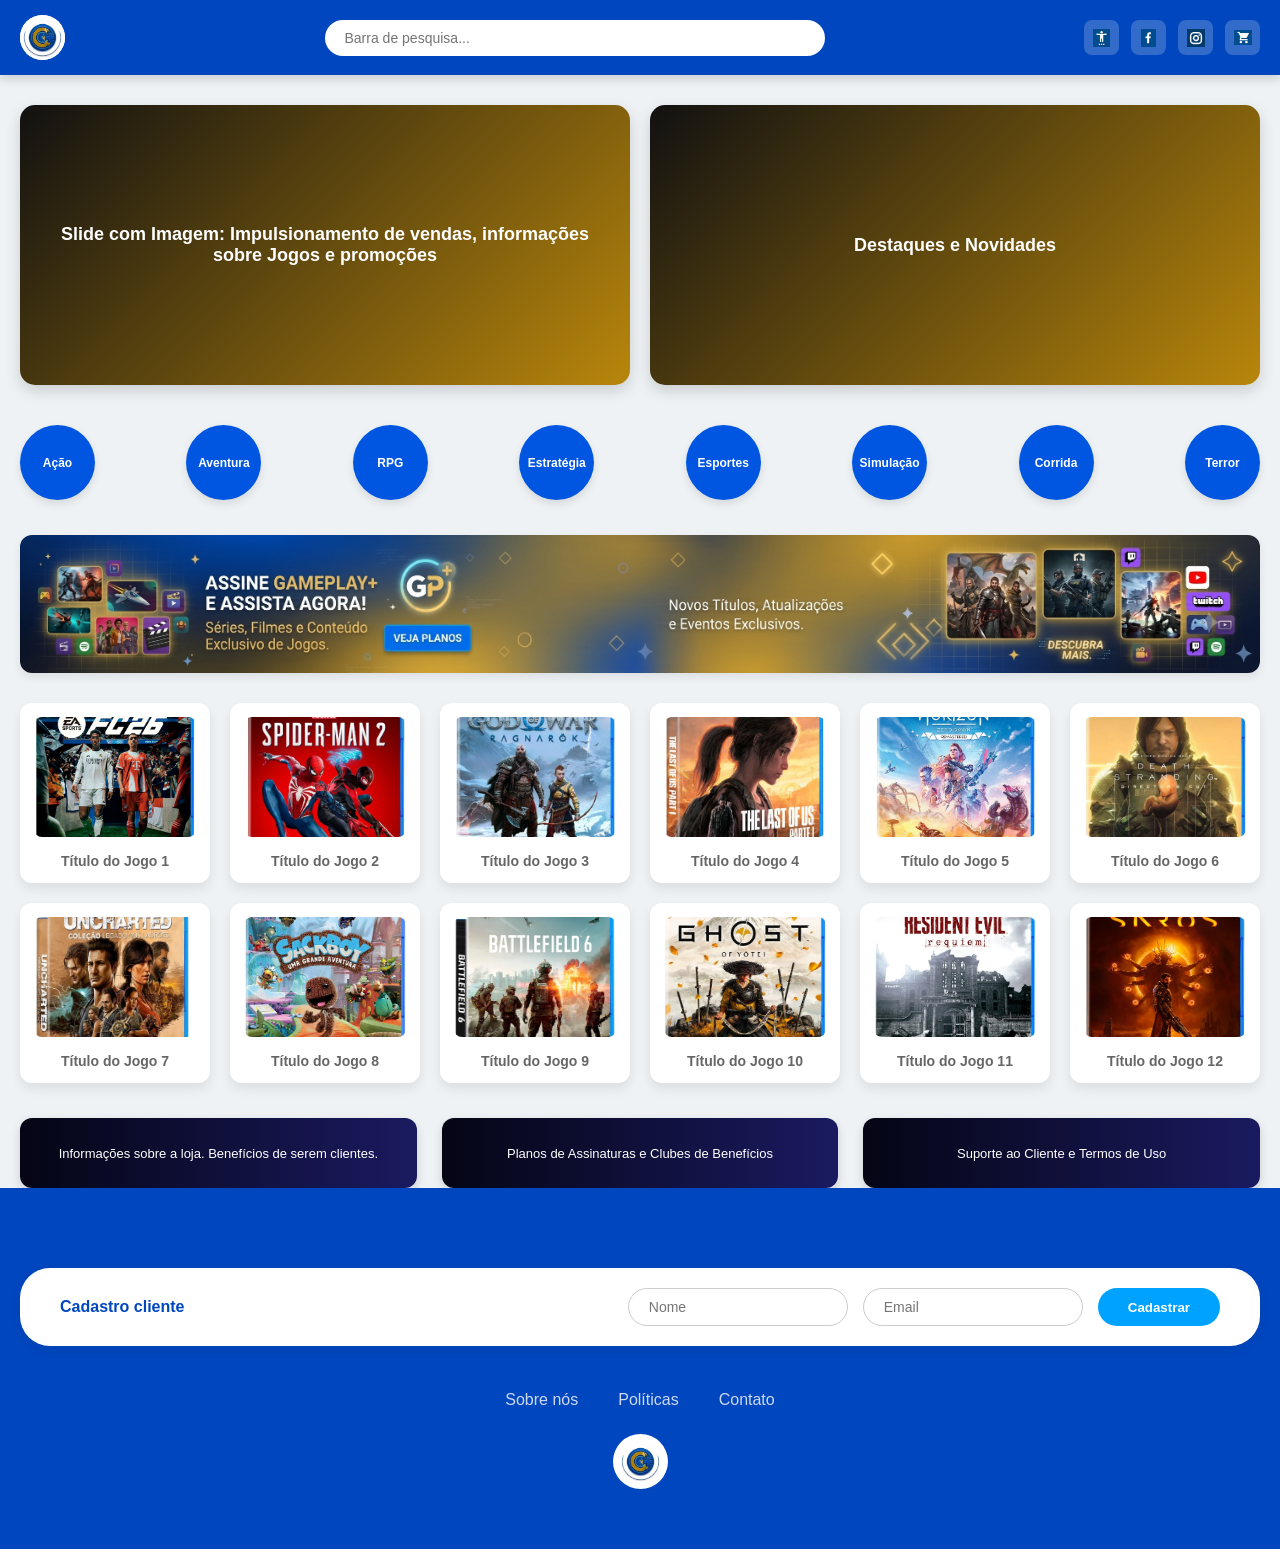
==== index.html @ a06d81d7 "enviando arquivos iniciais do projeto" ====
<!doctype html>
<html lang="pt-BR">
  <head>
    <meta charset="UTF-8" />
    <meta name="viewport" content="width=device-width, initial-scale=1.0" />
    <title>Store Layout - Desktop</title>
    <link rel="stylesheet" href="style.css" />
  </head>
  <body>
    <header>
      <div class="nav-container">
        <div class="logo">
          <img src="imagens/logo.png" alt="Logotipo Gameplay+" class="logo" />
        </div>

        <div class="search-bar">
          <input type="text" placeholder="Barra de pesquisa..." />
        </div>

        <div class="header-actions">
          <div class="action-btn">
            <img
              src="/imagens/acessibilidade.png"
              alt="Acessibilidade"
              class="btn-icon"
            />
          </div>
          <div class="action-btn">
            <img src="/imagens/facebook.png" alt="Facebook" class="btn-icon" />
          </div>
          <div class="action-btn">
            <img
              src="/imagens/instagram.png"
              alt="Instagram"
              class="btn-icon"
            />
          </div>
          <div class="action-btn">
            <img
              src="/imagens/carrinho.png"
              alt="Carrinho de compras"
              class="btn-icon"
            />
          </div>
        </div>
      </div>
    </header>

    <div class="container">
      <section class="hero-section">
        <div class="hero-banner">
          Slide com Imagem: Impulsionamento de vendas, informações sobre Jogos e
          promoções
        </div>
        <div class="hero-banner">Destaques e Novidades</div>
      </section>

      <section class="categories-section">
        <div class="category-item">Ação</div>
        <div class="category-item">Aventura</div>
        <div class="category-item">RPG</div>
        <div class="category-item">Estratégia</div>
        <div class="category-item">Esportes</div>
        <div class="category-item">Simulação</div>
        <div class="category-item">Corrida</div>
        <div class="category-item">Terror</div>
      </section>

      <div class="ad-space">
        <img src="imagens/anuncio2.png" alt="Anúncio GAMEPLAY+" />
      </div>

      <section class="games-grid">
        <div class="game-card">
          <img src="/imagens/jogo1.png" alt="Jogo 1" class="game-image" />
          <p class="game-title">Título do Jogo 1</p>
        </div>
        <div class="game-card">
          <img src="/imagens/jogo2.png" alt="Jogo 2" class="game-image" />
          <p class="game-title">Título do Jogo 2</p>
        </div>
        <div class="game-card">
          <img src="/imagens/jogo3.png" alt="Jogo 3" class="game-image" />
          <p class="game-title">Título do Jogo 3</p>
        </div>
        <div class="game-card">
          <img src="/imagens/jogo4.png" alt="Jogo 4" class="game-image" />
          <p class="game-title">Título do Jogo 4</p>
        </div>
        <div class="game-card">
          <img src="/imagens/jogo5.png" alt="Jogo 5" class="game-image" />
          <p class="game-title">Título do Jogo 5</p>
        </div>
        <div class="game-card">
          <img src="/imagens/jogo6.png" alt="Jogo 6" class="game-image" />
          <p class="game-title">Título do Jogo 6</p>
        </div>
        <div class="game-card">
          <img src="/imagens/jogo7.png" alt="Jogo 7" class="game-image" />
          <p class="game-title">Título do Jogo 7</p>
        </div>
        <div class="game-card">
          <img src="/imagens/jogo8.png" alt="Jogo 8" class="game-image" />
          <p class="game-title">Título do Jogo 8</p>
        </div>
        <div class="game-card">
          <img src="/imagens/jogo9.png" alt="Jogo 9" class="game-image" />
          <p class="game-title">Título do Jogo 9</p>
        </div>
        <div class="game-card">
          <img src="/imagens/jogo10.png" alt="Jogo 10" class="game-image" />
          <p class="game-title">Título do Jogo 10</p>
        </div>
        <div class="game-card">
          <img src="/imagens/jogo11.png" alt="Jogo 11" class="game-image" />
          <p class="game-title">Título do Jogo 11</p>
        </div>
        <div class="game-card">
          <img src="/imagens/jogo12.png" alt="Jogo 12" class="game-image" />
          <p class="game-title">Título do Jogo 12</p>
        </div>
      </section>

      <section class="info-section">
        <div class="info-card">
          Informações sobre a loja. Benefícios de serem clientes.
        </div>
        <div class="info-card">
          Planos de Assinaturas e Clubes de Benefícios
        </div>
        <div class="info-card">Suporte ao Cliente e Termos de Uso</div>
      </section>
    </div>

    <footer>
      <section class="newsletter-bar-container">
      <div class="newsletter-bar">
        <div class="newsletter-title">Cadastro cliente</div>
        <div class="newsletter-form">
          <input type="text" placeholder="Nome" />
          <input type="email" placeholder="Email" />
          <button type="button">Cadastrar</button>
        </div>
      </div>
    </section>

    <footer>
      <div class="footer-content">
        <div class="footer-links">
          <span>Sobre nós</span>
          <span>Políticas</span>
          <span>Contato</span>
        </div>
        
        <div class="footer-logo-box">
          <img src="imagens/logo.png" alt="Logotipo Gameplay+" class="footer-logo" />
        </div>
      </div>
    </footer>
  </body>
</html>
---- style.css ----
/* --- Configurações Globais --- */
* {
  margin: 0;
  padding: 0;
  box-sizing: border-box; /* Garante que padding e bordas não aumentem o tamanho total do elemento */
  font-family: "Segoe UI", Tahoma, Geneva, Verdana, sans-serif;
}

body {
  background-color: #eef2f5;
  color: #333;
  display: flex;
  flex-direction: column; /* Alinha o conteúdo principal e o rodapé verticalmente */
  align-items: center; /* Centraliza a estrutura principal no meio da tela */
}

/* Container que limita a largura do layout em telas grandes */
.container {
  width: 100%;
  max-width: 1280px;
  padding: 0 20px;
}

/* --- Header / Cabeçalho --- */
header {
  width: 100%;
  background-color: #0046be;
  color: white;
  display: flex;
  justify-content: center;
  padding: 15px 0;
  box-shadow: 0 4px 10px rgba(0, 0, 0, 0.15);
}

header .nav-container {
  display: flex;
  align-items: center;
  justify-content: space-between;
  width: 100%;
  max-width: 1280px;
  padding: 0 20px;
}

.logo {
  width: 45px;
  height: 45px;
  background-color: white;
  border-radius: 50%;
}

.search-bar {
  flex: 1; /* Faz a barra expandir para ocupar o espaço disponível */
  max-width: 500px; /* Impede que ela fique excessivamente larga */
  margin: 0 20px;
}

.search-bar input {
  width: 100%;
  padding: 10px 20px;
  border-radius: 25px;
  border: none;
  outline: none;
  font-size: 14px;
}

.header-actions {
  display: flex;
  gap: 12px;
}

.action-btn {
  width: 35px;
  height: 35px;
  background-color: rgba(255, 255, 255, 0.2);
  border-radius: 8px;
  cursor: pointer;
  display: flex; /* Adicionado para alinhar o ícone interno */
  align-items: center; /* Centraliza verticalmente o ícone */
  justify-content: center; /* Centraliza horizontalmente o ícone */
  transition: background 0.2s;
}

.action-btn:hover {
  background-color: rgba(255, 255, 255, 0.4);
}

/* Estilo para ajustar as imagens internas das mídias/carrinho */
.btn-icon {
  width: 18px;
  height: 18px;
  object-fit: contain;
}

/* --- Banner Principal (Destaques/Slide) --- */
.hero-section {
  margin-top: 30px;
  display: grid;
  grid-template-columns: 1fr 1fr; /* Divide a tela perfeitamente em duas metades */
  gap: 20px;
}

.hero-banner {
  height: 280px;
  background: linear-gradient(135deg, #111111 0%, #b8860b 100%);
  border-radius: 15px;
  box-shadow: 0 6px 15px rgba(0, 0, 0, 0.15);
  display: flex;
  align-items: center;
  justify-content: center;
  color: white;
  padding: 30px;
  text-align: center;
  font-weight: bold;
  font-size: 18px;
}

/* --- Categorias --- */
.categories-section {
  margin-top: 30px;
  display: flex;
  justify-content: space-between;
  align-items: center;
  gap: 15px;
  padding: 10px 0;
}

.category-item {
  min-width: 75px;
  height: 75px;
  background-color: #0056e0;
  border-radius: 50%;
  display: flex;
  align-items: center;
  justify-content: center;
  color: white;
  font-size: 12px;
  font-weight: bold;
  cursor: pointer;
  box-shadow: 0 4px 8px rgba(0, 0, 0, 0.1);
  transition: transform 0.2s;
}

.category-item:hover {
  transform: scale(1.08);
}

/* --- Espaço de Anúncio --- */
.ad-space {
  margin-top: 25px;
  width: 100%;
  /* Removemos a altura de 45px antiga para o banner não ficar esmagado */
  max-height: 180px;
  border-radius: 12px; /* Mantém os cantos arredondados combinando com o layout */
  overflow: hidden; /* Garante que os cantos da imagem também fiquem arredondados */
  box-shadow: 0 4px 10px rgba(0, 0, 0, 0.08); /* Um leve sombreado para dar destaque */
}

/* Nova regra para controlar o comportamento da imagem do anúncio */
.ad-space img {
  width: 100%; /* Força a imagem a ocupar 100% da largura do container */
  height: 100%; /* Força a imagem a ocupar a altura do container */
  object-fit: cover; /* Adapta a imagem ao espaço sem distorcê-la ou esticá-la */
  display: block; /* Remove pequenos espaços em branco indesejados abaixo da imagem */
}

/* --- Grid de Jogos --- */
.games-grid {
  margin-top: 30px;
  display: grid;
  grid-template-columns: repeat(6, 1fr); /* Organiza em 6 colunas fixas */
  gap: 20px;
}

.game-card {
  background-color: white;
  min-height: 180px; /* Garante tamanho inicial mínimo, mas cresce se necessário */
  border-radius: 12px;
  box-shadow: 0 6px 12px rgba(0, 0, 0, 0.08);
  display: flex;
  flex-direction: column; /* Empilha verticalmente: foto por cima, texto por baixo */
  align-items: center;
  justify-content: space-between; /* Distribui espaços de modo que o texto fique bem na base */
  padding: 12px;
  box-sizing: border-box;
  font-weight: 600;
  color: #666;
  transition:
    transform 0.2s,
    box-shadow 0.2s;
  cursor: pointer;
  border: 2px solid transparent;
}

.game-card:hover {
  transform: translateY(-5px);
  box-shadow: 0 10px 20px rgba(0, 0, 0, 0.12);
}

/* Estilização da imagem interna do jogo */
.game-image {
  width: 100%;
  height: 120px;
  object-fit: cover; /* Recorta a imagem para preencher o espaço mantendo a proporção */
  border-radius: 8px;
}

/* Estilização do título do jogo */
.game-title {
  margin: 8px 0 0 0;
  font-size: 14px;
  text-align: center;
}

/* --- Cards de Informações/Benefícios --- */
.info-section {
  margin-top: 35px;
  display: grid;
  /* Garante EXATAMENTE 3 colunas, dividindo igualmente o espaço (uma ao lado da outra) */
  grid-template-columns: repeat(3, 1fr);
  gap: 25px;
}

.info-card {
  height: 70px;
  background: linear-gradient(90deg, #050515 0%, #1a1a60 100%);
  border-radius: 12px;
  color: white;
  display: flex;
  align-items: center;
  justify-content: center;
  padding: 15px;
  text-align: center;
  font-size: 13px;
  box-shadow: 0 4px 10px rgba(0, 0, 0, 0.15);
}

/* --- Barra de Cadastro de Cliente (Newsletter Reestruturada) --- */
.newsletter-bar-container {
  width: 100%;
  display: flex;
  justify-content: center;
  padding: 0 20px;
}

.newsletter-bar {
  /* Usamos margem negativa para fazer a barra flutuar sobre o rodapé azul */
  margin-bottom: -35px;
  z-index: 10; /* Garante que a barra fique por cima do fundo azul */
  width: 100%;
  max-width: 1240px; /* Alinha com os limites das seções de cima */
  background-color: white;
  padding: 20px 40px;
  border-radius: 30px;
  display: flex;
  align-items: center;
  justify-content: space-between;
  box-shadow: 0 4px 12px rgba(0, 0, 0, 0.05);
}

.newsletter-title {
  font-weight: bold;
  color: #0046be;
  font-size: 16px;
}

.newsletter-form {
  display: flex;
  gap: 15px;
  flex: 1;
  justify-content: flex-end;
  max-width: 70%;
}

.newsletter-form input {
  padding: 10px 20px;
  border: 1px solid #ccc;
  border-radius: 20px;
  outline: none;
  width: 220px;
  font-size: 14px;
}

.newsletter-form button {
  background-color: #00a2ff;
  color: white;
  border: none;
  padding: 10px 30px;
  border-radius: 20px;
  cursor: pointer;
  font-weight: bold;
  transition: background 0.2s;
}

.newsletter-form button:hover {
  background-color: #0082cc;
}

/* --- Rodapé (Footer Organizado e Centralizado) --- */
footer {
  width: 100%;
  background-color: #0046be;
  color: white;
  /* Aumentamos o espaçamento superior para compensar a barra flutuante */
  padding: 80px 0 30px 0;
  display: flex;
  flex-direction: column;
  align-items: center;
}

.footer-content {
  width: 100%;
  max-width: 1280px;
  padding: 0 20px;
  display: flex;
  flex-direction: column; /* Mudado para coluna para alinhar os links e a logo no centro vertical */
  align-items: center; /* Centraliza tudo horizontalmente no meio da página */
  gap: 25px; /* Espaçamento perfeito entre a linha de links e a logo */
}

.footer-links {
  display: flex;
  gap: 40px;
  justify-content: center; /* Centraliza a linha de links */
}

.footer-links span {
  cursor: pointer;
  opacity: 0.8;
  transition: opacity 0.2s;
}

.footer-links span:hover {
  opacity: 1;
}

/* Caixa do Logo centralizado */
.footer-logo-box {
  display: flex;
  justify-content: center;
  align-items: center;
}

/* Ajuste fino na imagem do logotipo para o rodapé */
.footer-logo {
  width: 55px;
  height: 55px;
  background-color: white;
  border-radius: 50%;
  object-fit: contain;
  padding: 5px;
}
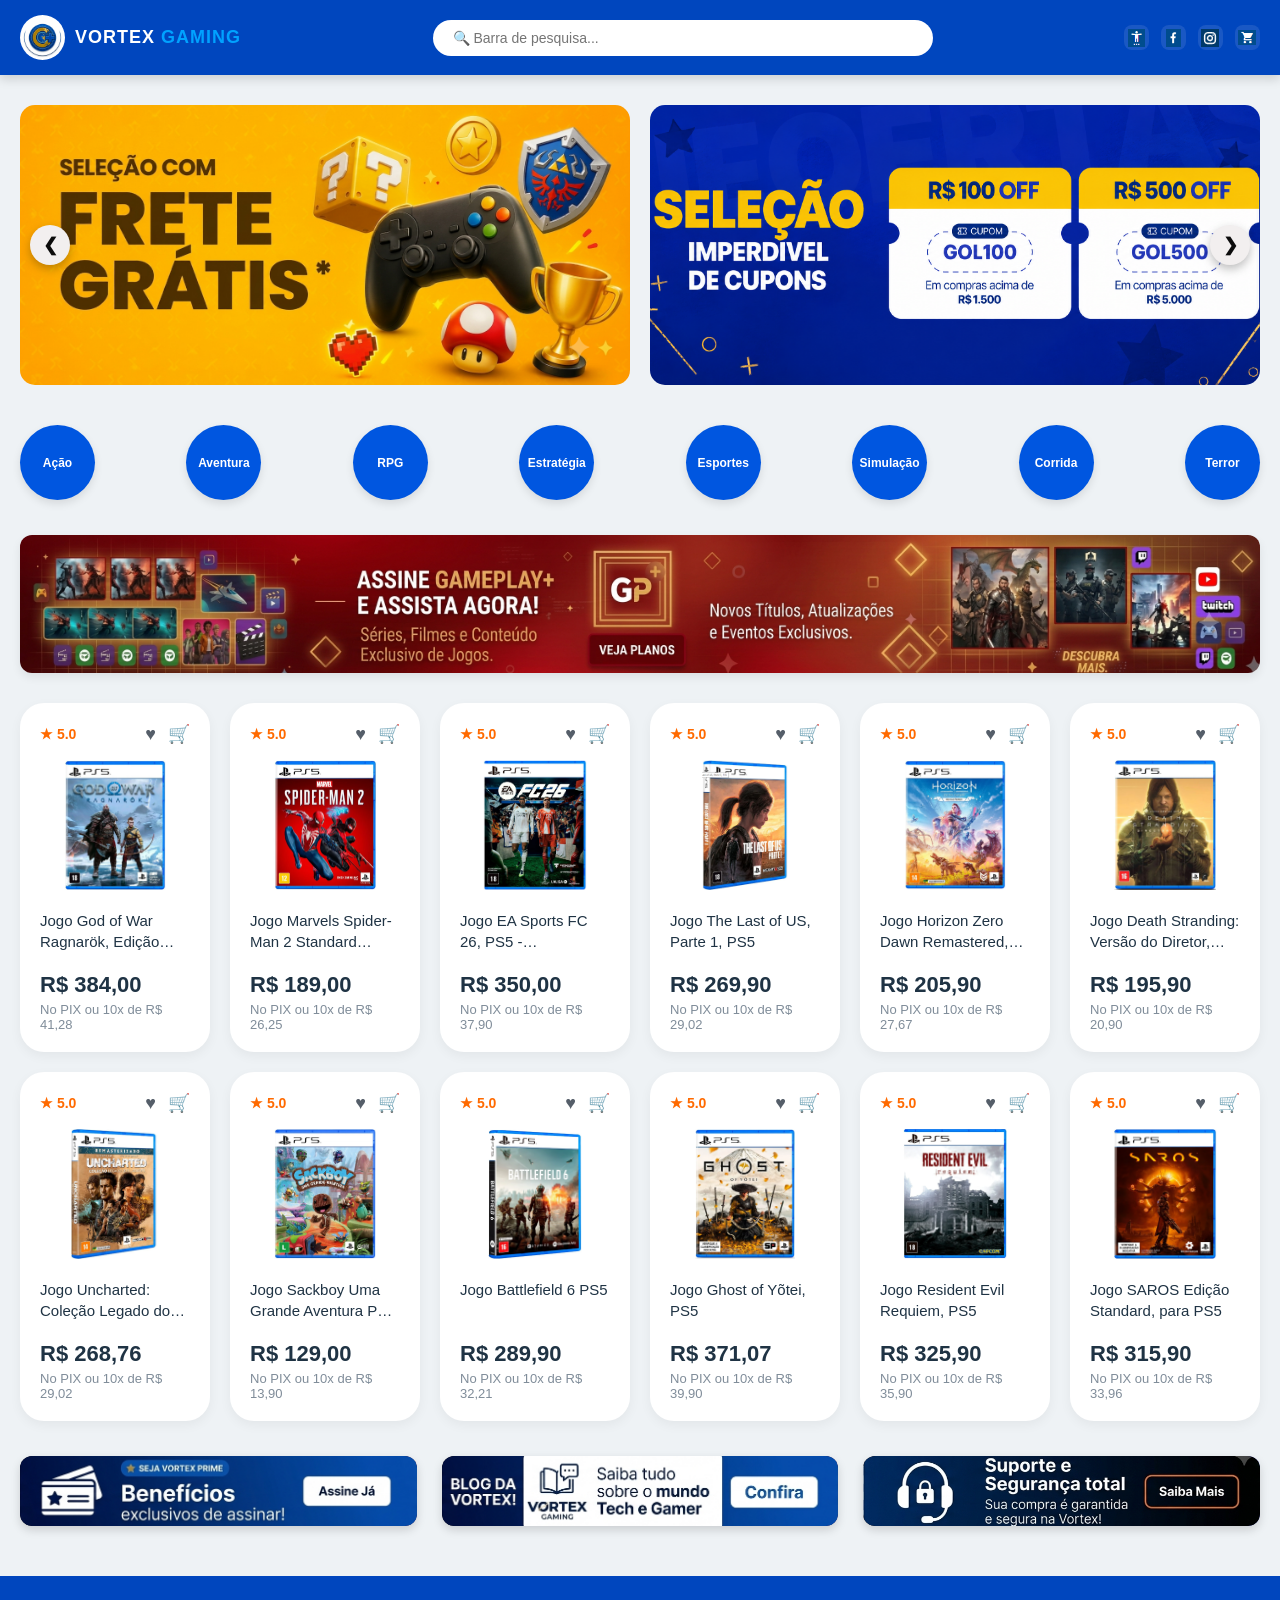
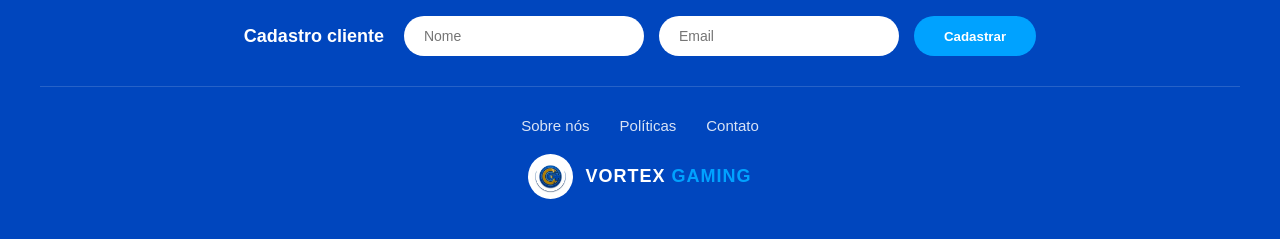
==== commit 3aac5fa7: "criei a página de contato e realizei alterações finais do projeto" ====
--- a/index.html
+++ b/index.html
@@ -3,41 +3,48 @@
   <head>
     <meta charset="UTF-8" />
     <meta name="viewport" content="width=device-width, initial-scale=1.0" />
-    <title>Store Layout - Desktop</title>
+    <title>Vortex Gaming - Store</title>
     <link rel="stylesheet" href="style.css" />
   </head>
   <body>
+    <!-- CABEÇALHO DO SITE -->
     <header>
       <div class="nav-container">
-        <div class="logo">
-          <img src="imagens/logo.png" alt="Logotipo Gameplay+" class="logo" />
-        </div>
-
+        <!-- LOGO E NOME DA MARCA -->
+        <div class="logo-box">
+          <img
+            src="imagens/logo.png"
+            alt="Logotipo Vortex Gaming"
+            class="logo"
+          />
+          <span class="brand-name"
+            >Vortex <span class="brand-accent">Gaming</span></span
+          >
+        </div>
+
+        <!-- BARRA DE PESQUISA -->
         <div class="search-bar">
-          <input type="text" placeholder="Barra de pesquisa..." />
-        </div>
-
+          <input type="text" placeholder="&#128269; Barra de pesquisa..." />
+        </div>
+
+        <!-- ÍCONES DE REDES SOCIAIS, ACESSIBILIDADE E CARRINHO -->
         <div class="header-actions">
           <div class="action-btn">
             <img
-              src="/imagens/acessibilidade.png"
+              src="imagens/acessibilidade.png"
               alt="Acessibilidade"
               class="btn-icon"
             />
           </div>
           <div class="action-btn">
-            <img src="/imagens/facebook.png" alt="Facebook" class="btn-icon" />
+            <img src="imagens/facebook.png" alt="Facebook" class="btn-icon" />
           </div>
           <div class="action-btn">
-            <img
-              src="/imagens/instagram.png"
-              alt="Instagram"
-              class="btn-icon"
-            />
+            <img src="imagens/instagram.png" alt="Instagram" class="btn-icon" />
           </div>
           <div class="action-btn">
             <img
-              src="/imagens/carrinho.png"
+              src="imagens/carrinho.png"
               alt="Carrinho de compras"
               class="btn-icon"
             />
@@ -46,15 +53,33 @@
       </div>
     </header>
 
+    <!-- CONTEÚDO PRINCIPAL -->
     <div class="container">
+      <!-- SEÇÃO DE CARROSSEL/BANNERS -->
       <section class="hero-section">
+        <!-- SETA -->
+        <span class="slide-arrow prev">&#10094;</span>
         <div class="hero-banner">
-          Slide com Imagem: Impulsionamento de vendas, informações sobre Jogos e
-          promoções
-        </div>
-        <div class="hero-banner">Destaques e Novidades</div>
+          <img
+            src="imagens/frete.png"
+            alt="Slide Impulsionamento e Promoções"
+            class="slide-img-placeholder"
+          />
+        </div>
+
+        <div class="hero-banner">
+          <img
+            src="imagens/promocao.png"
+            alt="Slide Destaques e Novidades"
+            class="slide-img-placeholder"
+          />
+        </div>
+
+        <!-- SETA -->
+        <span class="slide-arrow next">&#10095;</span>
       </section>
 
+      <!-- CATEGORIAS DE JOGOS -->
       <section class="categories-section">
         <div class="category-item">Ação</div>
         <div class="category-item">Aventura</div>
@@ -66,94 +91,385 @@
         <div class="category-item">Terror</div>
       </section>
 
+      <!-- ESPAÇO PUBLICITÁRIO -->
       <div class="ad-space">
-        <img src="imagens/anuncio2.png" alt="Anúncio GAMEPLAY+" />
+        <img src="imagens/anuncio2.png" alt="Anúncio Vortex Gaming" />
       </div>
 
+      <!-- GRADE DE JOGOS (12 JOGOS) -->
       <section class="games-grid">
-        <div class="game-card">
-          <img src="/imagens/jogo1.png" alt="Jogo 1" class="game-image" />
-          <p class="game-title">Título do Jogo 1</p>
-        </div>
-        <div class="game-card">
-          <img src="/imagens/jogo2.png" alt="Jogo 2" class="game-image" />
-          <p class="game-title">Título do Jogo 2</p>
-        </div>
-        <div class="game-card">
-          <img src="/imagens/jogo3.png" alt="Jogo 3" class="game-image" />
-          <p class="game-title">Título do Jogo 3</p>
-        </div>
-        <div class="game-card">
-          <img src="/imagens/jogo4.png" alt="Jogo 4" class="game-image" />
-          <p class="game-title">Título do Jogo 4</p>
-        </div>
-        <div class="game-card">
-          <img src="/imagens/jogo5.png" alt="Jogo 5" class="game-image" />
-          <p class="game-title">Título do Jogo 5</p>
-        </div>
-        <div class="game-card">
-          <img src="/imagens/jogo6.png" alt="Jogo 6" class="game-image" />
-          <p class="game-title">Título do Jogo 6</p>
-        </div>
-        <div class="game-card">
-          <img src="/imagens/jogo7.png" alt="Jogo 7" class="game-image" />
-          <p class="game-title">Título do Jogo 7</p>
-        </div>
-        <div class="game-card">
-          <img src="/imagens/jogo8.png" alt="Jogo 8" class="game-image" />
-          <p class="game-title">Título do Jogo 8</p>
-        </div>
-        <div class="game-card">
-          <img src="/imagens/jogo9.png" alt="Jogo 9" class="game-image" />
-          <p class="game-title">Título do Jogo 9</p>
-        </div>
-        <div class="game-card">
-          <img src="/imagens/jogo10.png" alt="Jogo 10" class="game-image" />
-          <p class="game-title">Título do Jogo 10</p>
-        </div>
-        <div class="game-card">
-          <img src="/imagens/jogo11.png" alt="Jogo 11" class="game-image" />
-          <p class="game-title">Título do Jogo 11</p>
-        </div>
-        <div class="game-card">
-          <img src="/imagens/jogo12.png" alt="Jogo 12" class="game-image" />
-          <p class="game-title">Título do Jogo 12</p>
+        <!-- JOGO 1 -->
+        <div class="game-card">
+          <div class="card-header">
+            <span class="rating">★ 5.0</span>
+            <div class="card-actions">
+              <button class="action-btn">♥</button>
+              <button class="action-btn">🛒</button>
+            </div>
+          </div>
+
+          <div class="image-container">
+            <img
+              src="imagens/jogo1.png"
+              alt="God of War Ragnarök"
+              class="game-image"
+            />
+          </div>
+
+          <p class="game-title">
+            Jogo God of War Ragnarök, Edição Standard, PS5
+          </p>
+
+          <div class="price-container">
+            <p class="main-price">R$ 384,00</p>
+            <p class="payment-details">No PIX ou 10x de R$ 41,28</p>
+          </div>
+        </div>
+        <!-- JOGO 2 -->
+        <div class="game-card">
+          <div class="card-header">
+            <span class="rating">★ 5.0</span>
+            <div class="card-actions">
+              <button class="action-btn">♥</button>
+              <button class="action-btn">🛒</button>
+            </div>
+          </div>
+
+          <div class="image-container">
+            <img
+              src="imagens/jogo2.png"
+              alt="Marvels Spider-Man 2"
+              class="game-image"
+            />
+          </div>
+
+          <p class="game-title">
+            Jogo Marvels Spider-Man 2 Standard Edition, Playstation 5
+          </p>
+
+          <div class="price-container">
+            <p class="main-price">R$ 189,00</p>
+            <p class="payment-details">No PIX ou 10x de R$ 26,25</p>
+          </div>
+        </div>
+        <!-- JOGO 3 -->
+        <div class="game-card">
+          <div class="card-header">
+            <span class="rating">★ 5.0</span>
+            <div class="card-actions">
+              <button class="action-btn">♥</button>
+              <button class="action-btn">🛒</button>
+            </div>
+          </div>
+
+          <div class="image-container">
+            <img
+              src="imagens/jogo3.png"
+              alt="EA Sports FC 26"
+              class="game-image"
+            />
+          </div>
+
+          <p class="game-title">Jogo EA Sports FC 26, PS5 - EA000011PS5</p>
+
+          <div class="price-container">
+            <p class="main-price">R$ 350,00</p>
+            <p class="payment-details">No PIX ou 10x de R$ 37,90</p>
+          </div>
+        </div>
+        <!-- JOGO 4 -->
+        <div class="game-card">
+          <div class="card-header">
+            <span class="rating">★ 5.0</span>
+            <div class="card-actions">
+              <button class="action-btn">♥</button>
+              <button class="action-btn">🛒</button>
+            </div>
+          </div>
+
+          <div class="image-container">
+            <img
+              src="imagens/jogo4.png"
+              alt="The Last of Us, Parte 1"
+              class="game-image"
+            />
+          </div>
+
+          <p class="game-title">Jogo The Last of US, Parte 1, PS5</p>
+
+          <div class="price-container">
+            <p class="main-price">R$ 269,90</p>
+            <p class="payment-details">No PIX ou 10x de R$ 29,02</p>
+          </div>
+        </div>
+        <!-- JOGO 5 -->
+        <div class="game-card">
+          <div class="card-header">
+            <span class="rating">★ 5.0</span>
+            <div class="card-actions">
+              <button class="action-btn">♥</button>
+              <button class="action-btn">🛒</button>
+            </div>
+          </div>
+
+          <div class="image-container">
+            <img
+              src="imagens/jogo5.png"
+              alt="Horizon Zero Dawn Remastered"
+              class="game-image"
+            />
+          </div>
+
+          <p class="game-title">Jogo Horizon Zero Dawn Remastered, PS5</p>
+
+          <div class="price-container">
+            <p class="main-price">R$ 205,90</p>
+            <p class="payment-details">No PIX ou 10x de R$ 27,67</p>
+          </div>
+        </div>
+        <!-- JOGO 6 -->
+        <div class="game-card">
+          <div class="card-header">
+            <span class="rating">★ 5.0</span>
+            <div class="card-actions">
+              <button class="action-btn">♥</button>
+              <button class="action-btn">🛒</button>
+            </div>
+          </div>
+
+          <div class="image-container">
+            <img
+              src="imagens/jogo6.png"
+              alt="Death Stranding: Versão do Diretor"
+              class="game-image"
+            />
+          </div>
+
+          <p class="game-title">Jogo Death Stranding: Versão do Diretor, PS5</p>
+
+          <div class="price-container">
+            <p class="main-price">R$ 195,90</p>
+            <p class="payment-details">No PIX ou 10x de R$ 20,90</p>
+          </div>
+        </div>
+        <!-- JOGO 7 -->
+        <div class="game-card">
+          <div class="card-header">
+            <span class="rating">★ 5.0</span>
+            <div class="card-actions">
+              <button class="action-btn">♥</button>
+              <button class="action-btn">🛒</button>
+            </div>
+          </div>
+
+          <div class="image-container">
+            <img
+              src="imagens/jogo7.png"
+              alt="Uncharted: Coleção Legado dos Ladrões"
+              class="game-image"
+            />
+          </div>
+
+          <p class="game-title">
+            Jogo Uncharted: Coleção Legado dos Ladrões, PS5
+          </p>
+
+          <div class="price-container">
+            <p class="main-price">R$ 268,76</p>
+            <p class="payment-details">No PIX ou 10x de R$ 29,02</p>
+          </div>
+        </div>
+        <!-- JOGO 8 -->
+        <div class="game-card">
+          <div class="card-header">
+            <span class="rating">★ 5.0</span>
+            <div class="card-actions">
+              <button class="action-btn">♥</button>
+              <button class="action-btn">🛒</button>
+            </div>
+          </div>
+
+          <div class="image-container">
+            <img
+              src="imagens/jogo8.png"
+              alt="Sackboy: A Big Adventure for PlayStation 5"
+              class="game-image"
+            />
+          </div>
+
+          <p class="game-title">
+            Jogo Sackboy Uma Grande Aventura Para Playstation 5 Sumo
+          </p>
+
+          <div class="price-container">
+            <p class="main-price">R$ 129,00</p>
+            <p class="payment-details">No PIX ou 10x de R$ 13,90</p>
+          </div>
+        </div>
+        <!-- JOGO 9 -->
+        <div class="game-card">
+          <div class="card-header">
+            <span class="rating">★ 5.0</span>
+            <div class="card-actions">
+              <button class="action-btn">♥</button>
+              <button class="action-btn">🛒</button>
+            </div>
+          </div>
+
+          <div class="image-container">
+            <img
+              src="imagens/jogo9.png"
+              alt="Battlefield 6 PS5"
+              class="game-image"
+            />
+          </div>
+
+          <p class="game-title">Jogo Battlefield 6 PS5</p>
+
+          <div class="price-container">
+            <p class="main-price">R$ 289,90</p>
+            <p class="payment-details">No PIX ou 10x de R$ 32,21</p>
+          </div>
+        </div>
+        <!-- JOGO 10 -->
+        <div class="game-card">
+          <div class="card-header">
+            <span class="rating">★ 5.0</span>
+            <div class="card-actions">
+              <button class="action-btn">♥</button>
+              <button class="action-btn">🛒</button>
+            </div>
+          </div>
+
+          <div class="image-container">
+            <img
+              src="imagens/jogo10.png"
+              alt="Ghost of Yõtei"
+              class="game-image"
+            />
+          </div>
+
+          <p class="game-title">Jogo Ghost of Yõtei, PS5</p>
+
+          <div class="price-container">
+            <p class="main-price">R$ 371,07</p>
+            <p class="payment-details">No PIX ou 10x de R$ 39,90</p>
+          </div>
+        </div>
+        <!-- JOGO 11 -->
+        <div class="game-card">
+          <div class="card-header">
+            <span class="rating">★ 5.0</span>
+            <div class="card-actions">
+              <button class="action-btn">♥</button>
+              <button class="action-btn">🛒</button>
+            </div>
+          </div>
+
+          <div class="image-container">
+            <img
+              src="imagens/jogo11.png"
+              alt="Resident Evil Requiem for PlayStation 5"
+              class="game-image"
+            />
+          </div>
+
+          <p class="game-title">Jogo Resident Evil Requiem, PS5</p>
+
+          <div class="price-container">
+            <p class="main-price">R$ 325,90</p>
+            <p class="payment-details">No PIX ou 10x de R$ 35,90</p>
+          </div>
+        </div>
+        <!-- JOGO 12 -->
+        <div class="game-card">
+          <div class="card-header">
+            <span class="rating">★ 5.0</span>
+            <div class="card-actions">
+              <button class="action-btn">♥</button>
+              <button class="action-btn">🛒</button>
+            </div>
+          </div>
+
+          <div class="image-container">
+            <img
+              src="imagens/jogo12.png"
+              alt="SAROS Edição Standard"
+              class="game-image"
+            />
+          </div>
+
+          <p class="game-title">Jogo SAROS Edição Standard, para PS5</p>
+
+          <div class="price-container">
+            <p class="main-price">R$ 315,90</p>
+            <p class="payment-details">No PIX ou 10x de R$ 33,96</p>
+          </div>
         </div>
       </section>
 
+      <!-- SEÇÃO DE INFORMAÇÕES ADICIONAIS -->
       <section class="info-section">
         <div class="info-card">
-          Informações sobre a loja. Benefícios de serem clientes.
+          <img
+            src="imagens/beneficios.png"
+            alt="Informações sobre a loja e Benefícios"
+            class="info-card-img"
+          />
         </div>
         <div class="info-card">
-          Planos de Assinaturas e Clubes de Benefícios
-        </div>
-        <div class="info-card">Suporte ao Cliente e Termos de Uso</div>
+          <img
+            src="imagens/cadastro.png"
+            alt="Planos de Assinaturas"
+            class="info-card-img"
+          />
+        </div>
+        <div class="info-card">
+          <img
+            src="imagens/suporte.png"
+            alt="Suporte ao Cliente e Termos"
+            class="info-card-img"
+          />
+        </div>
       </section>
     </div>
 
+    <!-- RODAPÉ -->
     <footer>
-      <section class="newsletter-bar-container">
-      <div class="newsletter-bar">
-        <div class="newsletter-title">Cadastro cliente</div>
-        <div class="newsletter-form">
-          <input type="text" placeholder="Nome" />
-          <input type="email" placeholder="Email" />
-          <button type="button">Cadastrar</button>
-        </div>
-      </div>
-    </section>
-
-    <footer>
-      <div class="footer-content">
-        <div class="footer-links">
-          <span>Sobre nós</span>
-          <span>Políticas</span>
-          <span>Contato</span>
-        </div>
-        
-        <div class="footer-logo-box">
-          <img src="imagens/logo.png" alt="Logotipo Gameplay+" class="footer-logo" />
+      <div class="footer-container">
+        <!-- FORMULÁRIO DE CADASTRO -->
+        <div class="footer-newsletter">
+          <h3 class="newsletter-title">Cadastro cliente</h3>
+          <form class="newsletter-form">
+            <input type="text" placeholder="Nome" required />
+            <input type="email" placeholder="Email" required />
+            <button type="submit">Cadastrar</button>
+          </form>
+        </div>
+
+        <!-- LINHA DIVISÓRIA -->
+        <hr class="footer-divider" />
+
+        <!-- PARTE INFERIOR DO RODAPÉ -->
+        <div class="footer-bottom">
+          <!-- LINKS -->
+          <nav class="footer-links">
+            <a href="#">Sobre nós</a>
+            <a href="#">Políticas</a>
+            <a href="contato.html">Contato</a>
+          </nav>
+
+          <!-- LOGO RODAPÉ -->
+          <div class="footer-logo-box">
+            <img
+              src="imagens/logo.png"
+              alt="Logotipo Vortex Gaming"
+              class="footer-logo"
+            />
+            <span class="brand-name"
+              >Vortex <span class="brand-accent">Gaming</span></span
+            >
+          </div>
         </div>
       </div>
     </footer>
--- a/style.css
+++ b/style.css
@@ -1,8 +1,11 @@
-/* --- Configurações Globais --- */
+/* ===================================
+   1. CONFIGURAÇÕES GERAIS
+   =================================== */
+
 * {
   margin: 0;
   padding: 0;
-  box-sizing: border-box; /* Garante que padding e bordas não aumentem o tamanho total do elemento */
+  box-sizing: border-box;
   font-family: "Segoe UI", Tahoma, Geneva, Verdana, sans-serif;
 }
 
@@ -10,18 +13,41 @@
   background-color: #eef2f5;
   color: #333;
   display: flex;
-  flex-direction: column; /* Alinha o conteúdo principal e o rodapé verticalmente */
-  align-items: center; /* Centraliza a estrutura principal no meio da tela */
-}
-
-/* Container que limita a largura do layout em telas grandes */
+  flex-direction: column;
+  align-items: center;
+}
+
 .container {
   width: 100%;
   max-width: 1280px;
   padding: 0 20px;
 }
 
-/* --- Header / Cabeçalho --- */
+/* ===========================================
+   2. ARTE DA LOGO (VORTEX GAMING)
+   =========================================== */
+.logo-box,
+.footer-logo-box {
+  display: flex;
+  align-items: center;
+  gap: 12px;
+}
+
+.brand-name {
+  font-size: 18px;
+  font-weight: 800;
+  text-transform: uppercase;
+  letter-spacing: 1px;
+  color: #ffffff;
+}
+
+.brand-accent {
+  color: #00a2ff;
+}
+
+/* ============================
+   3. HEADER / CABEÇALHO 
+   ============================ */
 header {
   width: 100%;
   background-color: #0046be;
@@ -39,6 +65,14 @@
   width: 100%;
   max-width: 1280px;
   padding: 0 20px;
+  flex-wrap: wrap;
+}
+
+.logo-box {
+  order: 1;
+  display: flex;
+  align-items: center;
+  gap: 10px;
 }
 
 .logo {
@@ -49,9 +83,10 @@
 }
 
 .search-bar {
-  flex: 1; /* Faz a barra expandir para ocupar o espaço disponível */
-  max-width: 500px; /* Impede que ela fique excessivamente larga */
+  flex: 1;
+  max-width: 500px;
   margin: 0 20px;
+  order: 2;
 }
 
 .search-bar input {
@@ -66,55 +101,131 @@
 .header-actions {
   display: flex;
   gap: 12px;
+  order: 3;
 }
 
 .action-btn {
-  width: 35px;
-  height: 35px;
-  background-color: rgba(255, 255, 255, 0.2);
+  width: 25px;
+  height: 25px;
+  background-color: rgba(
+    255,
+    255,
+    255,
+    0.1
+  ); /*Fundo branco com 10% de opacidade*/
   border-radius: 8px;
   cursor: pointer;
-  display: flex; /* Adicionado para alinhar o ícone interno */
-  align-items: center; /* Centraliza verticalmente o ícone */
-  justify-content: center; /* Centraliza horizontalmente o ícone */
-  transition: background 0.2s;
+  display: flex;
+  align-items: center;
+  justify-content: center;
+  transition: background 0.2s; /*Transição suave de 0.2 segundos ao mudar o fundo*/
 }
 
 .action-btn:hover {
-  background-color: rgba(255, 255, 255, 0.4);
-}
-
-/* Estilo para ajustar as imagens internas das mídias/carrinho */
+  background-color: rgba(
+    255,
+    255,
+    255,
+    0.4
+  ); /*Aumenta a opacidade do fundo para 40% no hover*/
+}
+
 .btn-icon {
   width: 18px;
   height: 18px;
-  object-fit: contain;
-}
-
-/* --- Banner Principal (Destaques/Slide) --- */
+  object-fit: contain; /*Garante que o ícone mude de escala sem distorcer*/
+}
+
+.header-info-text {
+  flex: 1 1 100%;
+  order: 4;
+  margin-top: 20px;
+  font-size: 13.5px;
+  color: #e0e6ed;
+  line-height: 1.5;
+}
+
+.header-info-text p {
+  margin: 5px 0;
+}
+
+.header-info-text strong {
+  color: #ffffff;
+}
+
+/* ============================
+   4. SEÇÃO HERO E SLIDES 
+   =========================== */
 .hero-section {
   margin-top: 30px;
   display: grid;
-  grid-template-columns: 1fr 1fr; /* Divide a tela perfeitamente em duas metades */
+  grid-template-columns: 1fr 1fr;
   gap: 20px;
+  position: relative;
 }
 
 .hero-banner {
   height: 280px;
-  background: linear-gradient(135deg, #111111 0%, #b8860b 100%);
   border-radius: 15px;
-  box-shadow: 0 6px 15px rgba(0, 0, 0, 0.15);
-  display: flex;
-  align-items: center;
-  justify-content: center;
-  color: white;
-  padding: 30px;
+  display: flex;
+  align-items: center;
+  justify-content: center;
+  color: white;
   text-align: center;
   font-weight: bold;
   font-size: 18px;
-}
-
-/* --- Categorias --- */
+  position: relative;
+  overflow: hidden;
+}
+
+.slide-img-placeholder {
+  width: 100%;
+  height: 100%;
+  object-fit: cover;
+  position: absolute;
+  top: 0;
+  left: 0;
+}
+
+.slide-arrow {
+  position: absolute;
+  top: 50%;
+  transform: translateY(-50%); /*Desloca a seta para cima em 50% de sua altura*/
+  background-color: #f2efef;
+  color: #0c0c0c;
+  width: 40px;
+  height: 40px;
+  border-radius: 50%;
+  display: flex;
+  align-items: center;
+  justify-content: center;
+  cursor: pointer;
+  z-index: 10;
+  font-size: 18px;
+  font-weight: bold;
+  user-select: none;
+  box-shadow: 0 4px 10px rgba(0, 0, 0, 0.25);
+  transition:
+    transform 0.2s,
+    background-color 0.2s; /*Suaviza as animações*/
+}
+
+.slide-arrow:hover {
+  transform: translateY(-50%) scale(1.1);
+  background-color: #f5f5f5;
+}
+
+.slide-arrow.prev {
+  left: 10px;
+}
+
+.slide-arrow.next {
+  right: 10px;
+}
+
+/* ==========================
+   5. SEÇÃO DE CATEGORIAS
+   ========================== */
 .categories-section {
   margin-top: 30px;
   display: flex;
@@ -144,79 +255,145 @@
   transform: scale(1.08);
 }
 
-/* --- Espaço de Anúncio --- */
+/* =========================
+   6. ESPAÇO DE ANÚNCIO
+   ======================== */
 .ad-space {
   margin-top: 25px;
   width: 100%;
-  /* Removemos a altura de 45px antiga para o banner não ficar esmagado */
   max-height: 180px;
-  border-radius: 12px; /* Mantém os cantos arredondados combinando com o layout */
-  overflow: hidden; /* Garante que os cantos da imagem também fiquem arredondados */
-  box-shadow: 0 4px 10px rgba(0, 0, 0, 0.08); /* Um leve sombreado para dar destaque */
-}
-
-/* Nova regra para controlar o comportamento da imagem do anúncio */
+  border-radius: 12px;
+  overflow: hidden;
+  box-shadow: 0 4px 10px rgba(0, 0, 0, 0.08);
+}
+
 .ad-space img {
-  width: 100%; /* Força a imagem a ocupar 100% da largura do container */
-  height: 100%; /* Força a imagem a ocupar a altura do container */
-  object-fit: cover; /* Adapta a imagem ao espaço sem distorcê-la ou esticá-la */
-  display: block; /* Remove pequenos espaços em branco indesejados abaixo da imagem */
-}
-
-/* --- Grid de Jogos --- */
+  width: 100%;
+  height: 100%;
+  object-fit: cover;
+  display: block;
+}
+
+/* =======================
+   7. GRID DE JOGOS
+   ===================== */
 .games-grid {
   margin-top: 30px;
   display: grid;
-  grid-template-columns: repeat(6, 1fr); /* Organiza em 6 colunas fixas */
+  grid-template-columns: repeat(6, 1fr); /* Mantém as 6 colunas originais */
   gap: 20px;
 }
 
 .game-card {
-  background-color: white;
-  min-height: 180px; /* Garante tamanho inicial mínimo, mas cresce se necessário */
-  border-radius: 12px;
-  box-shadow: 0 6px 12px rgba(0, 0, 0, 0.08);
-  display: flex;
-  flex-direction: column; /* Empilha verticalmente: foto por cima, texto por baixo */
-  align-items: center;
-  justify-content: space-between; /* Distribui espaços de modo que o texto fique bem na base */
-  padding: 12px;
+  background-color: #ffffff;
+  border-radius: 24px; /* Cantos bem arredondados conforme o print */
+  padding: 20px;
+  box-shadow: 0 4px 12px rgba(0, 0, 0, 0.05);
+  display: flex;
+  flex-direction: column;
+  justify-content: space-between;
+  transition:
+    transform 0.2s ease,
+    box-shadow 0.2s ease;
+  cursor: pointer;
   box-sizing: border-box;
-  font-weight: 600;
-  color: #666;
-  transition:
-    transform 0.2s,
-    box-shadow 0.2s;
+}
+
+.game-card:hover {
+  transform: translateY(-4px);
+  box-shadow: 0 8px 20px rgba(0, 0, 0, 0.1);
+}
+
+/* Topo do Card (Estrela e Ícones de ação interna) */
+.card-header {
+  display: flex;
+  justify-content: space-between;
+  align-items: center;
+  margin-bottom: 15px;
+  width: 100%;
+}
+
+.rating {
+  color: #ff6a00; /* Cor laranja idêntica à estrela de avaliação */
+  font-weight: 700;
+  font-size: 14px;
+}
+
+.card-actions {
+  display: flex;
+  gap: 12px;
+}
+
+.card-actions .action-btn {
+  background: none;
+  border: none;
   cursor: pointer;
-  border: 2px solid transparent;
-}
-
-.game-card:hover {
-  transform: translateY(-5px);
-  box-shadow: 0 10px 20px rgba(0, 0, 0, 0.12);
-}
-
-/* Estilização da imagem interna do jogo */
+  font-size: 18px;
+  color: #555e69;
+  padding: 0;
+  width: auto;
+  height: auto;
+}
+
+/* Container para a Capa do Jogo */
+.image-container {
+  display: flex;
+  justify-content: center;
+  align-items: center;
+  height: 130px;
+  margin-bottom: 20px;
+  width: 100%;
+}
+
 .game-image {
-  width: 100%;
-  height: 120px;
-  object-fit: cover; /* Recorta a imagem para preencher o espaço mantendo a proporção */
-  border-radius: 8px;
-}
-
-/* Estilização do título do jogo */
+  max-height: 100%;
+  max-width: 100%;
+  object-fit: contain; /* Exibe a capa inteira sem esticar ou cortar */
+  border-radius: 0;
+}
+
+/* Título do Produto */
 .game-title {
-  margin: 8px 0 0 0;
-  font-size: 14px;
-  text-align: center;
-}
-
-/* --- Cards de Informações/Benefícios --- */
+  color: #1f3344;
+  font-size: 15px;
+  line-height: 1.4;
+  margin: 0 0 20px 0;
+  font-weight: 500;
+  text-align: left;
+  display: -webkit-box;
+  -webkit-line-clamp: 2; /* Limita o título em duas linhas para não quebrar a simetria */
+  -webkit-box-orient: vertical;
+  overflow: hidden;
+}
+
+/* Bloco de Preços na Base */
+.price-container {
+  margin-top: auto; /* Trava o bloco de preços no final do card */
+  width: 100%;
+  text-align: left;
+}
+
+.main-price {
+  color: #1f3344;
+  font-size: 22px;
+  font-weight: 700;
+  margin: 0 0 4px 0;
+}
+
+.payment-details {
+  color: #7f8c99;
+  font-size: 13px;
+  margin: 0;
+  font-weight: 400;
+}
+
+/* ============================
+   8. CARDS DE INFORMAÇÕES
+   ===========================*/
 .info-section {
   margin-top: 35px;
   display: grid;
-  /* Garante EXATAMENTE 3 colunas, dividindo igualmente o espaço (uma ao lado da outra) */
-  grid-template-columns: repeat(3, 1fr);
+  grid-template-columns: repeat(3, 1fr); /* Organiza o layout em 3 colunas */
   gap: 25px;
 }
 
@@ -228,124 +405,392 @@
   display: flex;
   align-items: center;
   justify-content: center;
-  padding: 15px;
   text-align: center;
   font-size: 13px;
   box-shadow: 0 4px 10px rgba(0, 0, 0, 0.15);
-}
-
-/* --- Barra de Cadastro de Cliente (Newsletter Reestruturada) --- */
-.newsletter-bar-container {
-  width: 100%;
-  display: flex;
-  justify-content: center;
-  padding: 0 20px;
-}
-
-.newsletter-bar {
-  /* Usamos margem negativa para fazer a barra flutuar sobre o rodapé azul */
-  margin-bottom: -35px;
-  z-index: 10; /* Garante que a barra fique por cima do fundo azul */
-  width: 100%;
-  max-width: 1240px; /* Alinha com os limites das seções de cima */
+  overflow: hidden;
+}
+
+.info-card-img {
+  width: 100%;
+  height: 100%;
+  object-fit: cover;
+  border-radius: 12px;
+}
+
+/* ======================================
+   9. NEWSLETTER (BARRA DE CADASTRO)
+   ===================================== */
+.footer-newsletter {
+  display: flex;
+  justify-content: center;
+  align-items: center;
+  width: 100%;
+  flex-wrap: wrap;
+  gap: 20px;
+}
+
+.newsletter-title {
+  font-size: 18px;
+  font-weight: bold;
+  color: #ffffff;
+}
+
+.newsletter-form {
+  display: flex;
+  gap: 15px;
+}
+
+.newsletter-form input {
+  padding: 12px 20px;
+  border: none;
+  border-radius: 25px;
+  outline: none;
+  width: 240px;
+  font-size: 14px;
   background-color: white;
-  padding: 20px 40px;
-  border-radius: 30px;
-  display: flex;
-  align-items: center;
-  justify-content: space-between;
-  box-shadow: 0 4px 12px rgba(0, 0, 0, 0.05);
-}
-
-.newsletter-title {
-  font-weight: bold;
-  color: #0046be;
-  font-size: 16px;
-}
-
-.newsletter-form {
-  display: flex;
-  gap: 15px;
-  flex: 1;
-  justify-content: flex-end;
-  max-width: 70%;
-}
-
-.newsletter-form input {
-  padding: 10px 20px;
-  border: 1px solid #ccc;
-  border-radius: 20px;
-  outline: none;
-  width: 220px;
-  font-size: 14px;
+  color: #333;
 }
 
 .newsletter-form button {
   background-color: #00a2ff;
   color: white;
   border: none;
-  padding: 10px 30px;
-  border-radius: 20px;
+  padding: 12px 30px;
+  border-radius: 25px;
   cursor: pointer;
   font-weight: bold;
-  transition: background 0.2s;
+  transition:
+    background 0.2s,
+    transform 0.1s;
 }
 
 .newsletter-form button:hover {
   background-color: #0082cc;
-}
-
-/* --- Rodapé (Footer Organizado e Centralizado) --- */
+  transform: scale(1.02);
+}
+
+/* ===========================================
+   10. RODAPÉ (FOOTER - LINKS E LOGOTIPO)
+   ========================================== */
 footer {
   width: 100%;
   background-color: #0046be;
   color: white;
-  /* Aumentamos o espaçamento superior para compensar a barra flutuante */
-  padding: 80px 0 30px 0;
+  padding: 40px 0;
+  display: flex;
+  justify-content: center;
+  margin-top: 50px;
+}
+
+.footer-container {
+  width: 100%;
+  max-width: 1240px;
+  padding: 0 20px;
   display: flex;
   flex-direction: column;
-  align-items: center;
-}
-
-.footer-content {
-  width: 100%;
-  max-width: 1280px;
-  padding: 0 20px;
-  display: flex;
-  flex-direction: column; /* Mudado para coluna para alinhar os links e a logo no centro vertical */
-  align-items: center; /* Centraliza tudo horizontalmente no meio da página */
-  gap: 25px; /* Espaçamento perfeito entre a linha de links e a logo */
+  gap: 30px;
+}
+
+.footer-divider {
+  border: 0;
+  height: 1px;
+  background-color: rgba(255, 255, 255, 0.15);
+  width: 100%;
+}
+
+.footer-bottom {
+  display: flex;
+  flex-direction: column;
+  align-items: center;
+  justify-content: center;
+  width: 100%;
+  flex-wrap: wrap;
+  gap: 20px;
 }
 
 .footer-links {
   display: flex;
-  gap: 40px;
-  justify-content: center; /* Centraliza a linha de links */
-}
-
-.footer-links span {
-  cursor: pointer;
-  opacity: 0.8;
+  gap: 30px;
+  order: 1; /* Mantém links abaixo da logo no fluxo móvel/alinhado */
+}
+
+.footer-links a {
+  color: white;
+  text-decoration: none;
+  font-size: 15px;
+  opacity: 0.85;
   transition: opacity 0.2s;
-}
-
-.footer-links span:hover {
+  font-weight: 500;
+}
+
+.footer-links a:hover {
   opacity: 1;
 }
 
-/* Caixa do Logo centralizado */
 .footer-logo-box {
   display: flex;
-  justify-content: center;
-  align-items: center;
-}
-
-/* Ajuste fino na imagem do logotipo para o rodapé */
+  align-items: center;
+  gap: 12px;
+  order: 2;
+}
+
 .footer-logo {
-  width: 55px;
-  height: 55px;
+  width: 45px;
+  height: 45px;
   background-color: white;
   border-radius: 50%;
   object-fit: contain;
-  padding: 5px;
-}
+  padding: 4px;
+}
+
+/* ================================================
+   11. PÁGINA DE CONTATO E ELEMENTOS ADICIONAIS
+   =============================================== */
+.contact-main-title {
+  text-align: center;
+  color: #0046be;
+  margin-top: 40px;
+  margin-bottom: 20px;
+  font-size: 26px;
+}
+
+.contact-search-wrapper {
+  display: flex;
+  gap: 10px;
+  width: 100%;
+  max-width: 800px;
+  margin: 0 auto 40px auto;
+}
+
+.contact-search-input {
+  flex: 1;
+  padding: 12px 20px;
+  border: 1px solid #ccc;
+  border-radius: 6px;
+  outline: none;
+}
+
+.contact-search-btn {
+  background-color: #8b0000;
+  color: white;
+  border: none;
+  padding: 0 25px;
+  border-radius: 6px;
+  cursor: pointer;
+  font-weight: bold;
+}
+
+.faq-main-heading {
+  max-width: 1000px;
+  margin: 0 auto 15px auto;
+  font-size: 16px;
+  color: #0046be;
+  font-weight: bold;
+  letter-spacing: 0.5px;
+}
+
+.faq-section {
+  display: flex;
+  flex-direction: column;
+  gap: 15px;
+  max-width: 1000px;
+  margin: 0 auto 50px auto;
+}
+
+.faq-box {
+  background-color: white;
+  border-radius: 8px;
+  box-shadow: 0 4px 10px rgba(0, 0, 0, 0.05);
+  padding: 18px 20px;
+  font-weight: bold;
+  color: #333;
+  text-decoration: none;
+  display: flex;
+  justify-content: space-between;
+  align-items: center;
+  transition: background-color 0.2s ease;
+}
+
+.faq-box:hover {
+  background-color: #ede6e6;
+}
+
+.faq-arrow {
+  color: #8b0000;
+  font-size: 16px;
+  margin-left: 15px;
+}
+
+.contact-methods-grid {
+  display: grid;
+  grid-template-columns: repeat(3, 1fr);
+  gap: 30px;
+  margin-top: 60px;
+  margin-bottom: 50px;
+}
+
+.method-card {
+  position: relative;
+  background-color: rgb(255, 255, 255);
+  padding: 40px 20px 30px 20px;
+  border-radius: 16px;
+  text-align: center;
+  box-shadow: 0 4px 20px rgba(0, 0, 0, 0.05);
+  display: flex;
+  flex-direction: column;
+  justify-content: space-between;
+  align-items: center;
+  min-height: 220px;
+}
+
+.card-icon-badge {
+  position: absolute;
+  top: -22px;
+  left: 50%;
+  transform: translateX(-50%);
+  background-color: #8b0000;
+  color: rgb(255, 255, 255);
+  width: 44px;
+  height: 44px;
+  border-radius: 50%;
+  display: flex;
+  align-items: center;
+  justify-content: center;
+  font-size: 20px;
+  box-shadow: 0 4px 10px #5b0101;
+}
+
+.method-card-title {
+  color: #0046be;
+  font-size: 18px;
+  font-weight: bold;
+  margin: 0 0 10px 0;
+}
+
+.status-online {
+  font-size: 13px;
+  color: #28a745;
+  font-weight: bold;
+  display: flex;
+  align-items: center;
+  gap: 6px;
+  margin: 0 auto 20px auto;
+}
+
+.status-dot {
+  width: 8px;
+  height: 8px;
+  background-color: #28a745;
+  border-radius: 50%;
+  display: inline-block;
+}
+
+.status-neutral {
+  font-size: 13px;
+  color: #0046be;
+  font-weight: 500;
+  margin: 0 auto 20px auto;
+}
+
+.phone-display-number {
+  color: #8b0000;
+  font-size: 24px;
+  font-weight: bold;
+  margin-top: auto;
+  margin-bottom: 5px;
+}
+
+.method-action-btn {
+  background-color: #8b0000;
+  color: white;
+  border: none;
+  padding: 12px 25px;
+  border-radius: 10px;
+  cursor: pointer;
+  font-weight: bold;
+  font-size: 14px;
+  width: 90%;
+  display: flex;
+  align-items: center;
+  justify-content: center;
+  gap: 10px;
+  transition:
+    transform 0.2s,
+    background-color 0.2s;
+  margin-top: auto;
+}
+
+.method-action-btn:hover {
+  background-color: #b30000;
+}
+
+.btn-arrow {
+  background-color: rgba(255, 255, 255, 0.2);
+  border-radius: 50%;
+  width: 20px;
+  height: 20px;
+  display: flex;
+  align-items: center;
+  justify-content: center;
+  font-size: 11px;
+}
+
+/* ==============================================
+   12. RESPONSIVIDADE COMPLETA
+   ============================================= */
+@media (max-width: 1024px) {
+  .games-grid {
+    grid-template-columns: repeat(
+      4,
+      1fr
+    ); /* Reduz de 6 para 4 colunas em tablets */
+  }
+}
+
+@media (max-width: 768px) {
+  header .nav-container {
+    flex-direction: column; /* Empilha tudo verticalmente no mobile */
+    gap: 15px;
+    text-align: center;
+  }
+
+  .logo-box {
+    order: 1;
+  }
+
+  .search-bar {
+    width: 100%;
+    margin: 10px 0;
+    order: 2;
+  }
+
+  .header-actions {
+    order: 3;
+  }
+
+  .header-info-text {
+    order: 4;
+  }
+
+  .hero-section {
+    grid-template-columns: 1fr; /* Hero vira 1 única coluna */
+    padding: 0 20px;
+  }
+
+  .slide-arrow.prev {
+    left: 25px;
+  }
+  .slide-arrow.next {
+    right: 25px;
+  }
+
+  .info-section,
+  .contact-methods-grid {
+    grid-template-columns: 1fr; /* Grids colapsam para 1 coluna */
+  }
+
+  .categories-section {
+    flex-wrap: wrap; /* Categorias quebram linha */
+  }
+}
